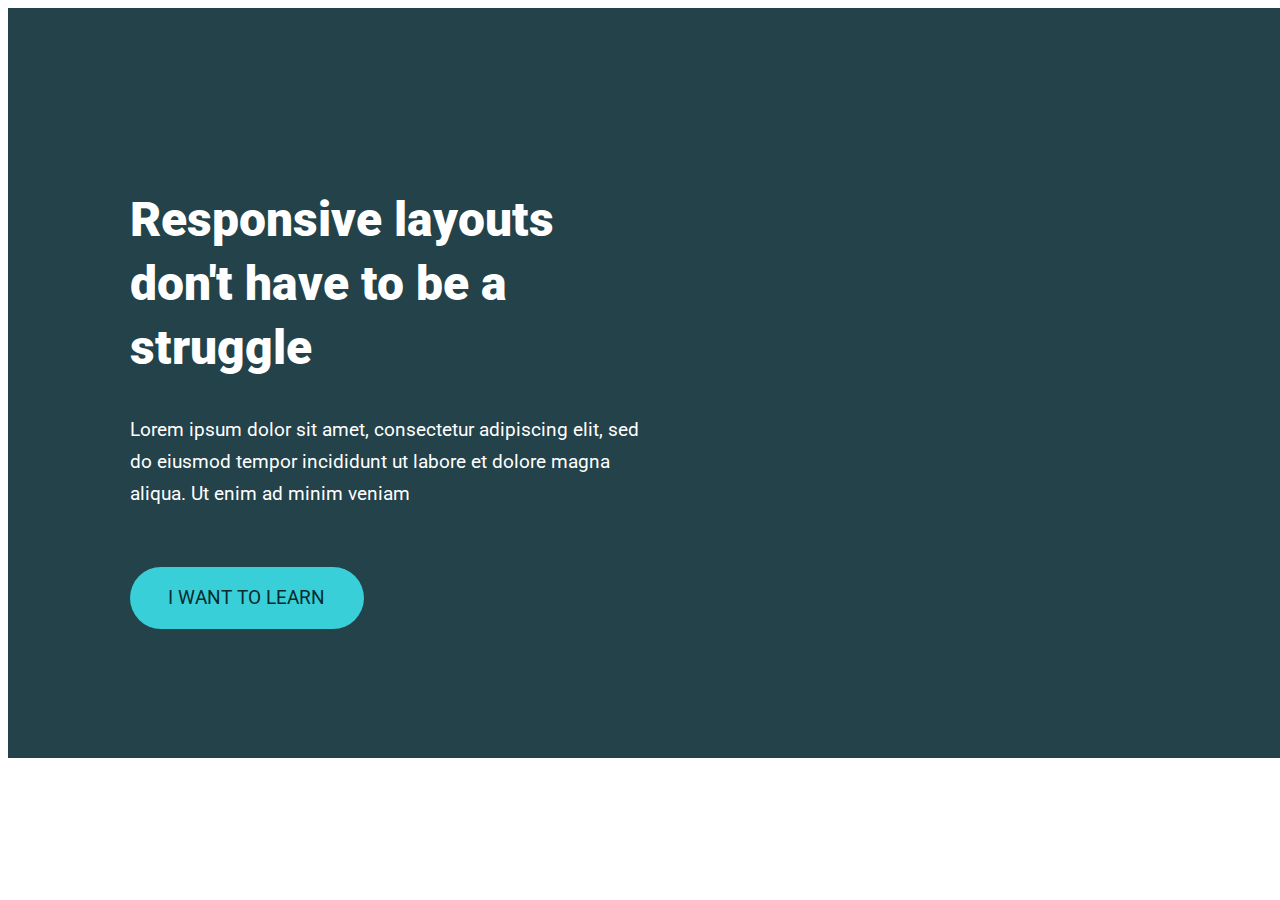
==== Day5-Practice-time!/index.html @ 3a05848a "Day 5 Practice what I've learned" ====
<!DOCTYPE html>
<html lang="en">

    <head>
        <meta charset="UTF-8">
        <meta http-equiv="X-UA-Compatible" content="IE=edge">
        <meta name="viewport" content="width=device-width, initial-scale=1.0">
        <link rel="stylesheet" href="style.css">
        <title>Day5 Practice</title>
    </head>

    <body>


        <div class="container">
            <div class="content">
                <h1>Responsive layouts don't have to be a struggle</h1>
                <p>Lorem ipsum dolor sit amet, consectetur adipiscing elit, sed do eiusmod tempor incididunt ut labore et
                    dolore magna
                    aliqua. Ut enim ad minim veniam</p>
                <a
                    href="https://www.figma.com/file/dGPcL6Ym2avOt4736aHb2B/conquer-responsive-layout-week-1-final-challenge?node-id=1%3A2">i
                    want to learn</a>
            </div>
        </div>
    </body>

</html>
---- Day5-Practice-time!/style.css ----
@import url('https://fonts.googleapis.com/css2?family=Roboto:ital,wght@0,400;1,900&display=swap');
*{
    font-family: 'Roboto', sans-serif;
    box-sizing: border-box;
}

.container {
    background-color: #23424A;
    width: 100vw;
    padding: 148px 122px;
}

.content {
    max-width: 650px;
    width: 50%;
    color: #ffffff;
}

h1 {
    font-size: 3rem;
    font-weight: 900;
    line-height: 4rem;
    margin-bottom: 0.7em;
}
p {
    font-weight: 400;
    font-size: 1.2rem;
    line-height: 2rem;
    margin-bottom: 4em;
}

a {
    text-decoration: none;
    color: #072A2D;
    background-color: #38CFD9;
    text-transform: uppercase;
    font-size: 1.2rem;
    border-radius: 100px;
    padding: 1em 2em;
}
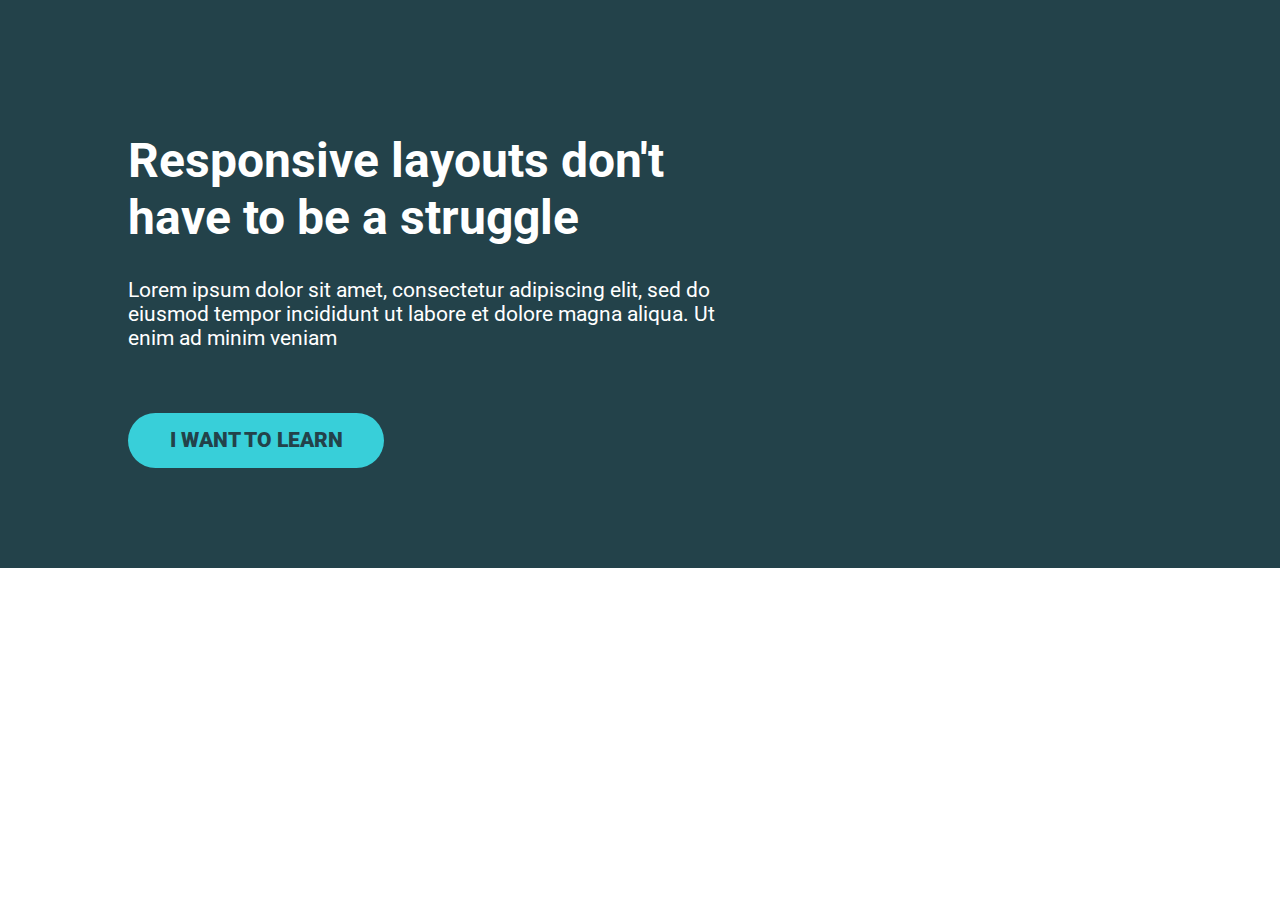
==== commit 5f5870d4: "Day 5  challenge solution" ====
--- a/Day5-Practice-time!/index.html
+++ b/Day5-Practice-time!/index.html
@@ -12,15 +12,18 @@
     <body>
 
 
-        <div class="container">
-            <div class="content">
-                <h1>Responsive layouts don't have to be a struggle</h1>
-                <p>Lorem ipsum dolor sit amet, consectetur adipiscing elit, sed do eiusmod tempor incididunt ut labore et
-                    dolore magna
-                    aliqua. Ut enim ad minim veniam</p>
-                <a
-                    href="https://www.figma.com/file/dGPcL6Ym2avOt4736aHb2B/conquer-responsive-layout-week-1-final-challenge?node-id=1%3A2">i
-                    want to learn</a>
+        <div class="hero">
+            <div class="container">
+                <div class="hero__text">
+                    <h1>Responsive layouts don't have to be a struggle</h1>
+                    <p>Lorem ipsum dolor sit amet, consectetur adipiscing elit, sed do eiusmod tempor incididunt ut
+                        labore et
+                        dolore magna
+                        aliqua. Ut enim ad minim veniam</p>
+                    <a class="btn"
+                        href="https://www.figma.com/file/dGPcL6Ym2avOt4736aHb2B/conquer-responsive-layout-week-1-final-challenge?node-id=1%3A2">i
+                        want to learn</a>
+                </div>
             </div>
         </div>
     </body>
--- a/Day5-Practice-time!/style.css
+++ b/Day5-Practice-time!/style.css
@@ -1,41 +1,52 @@
 @import url('https://fonts.googleapis.com/css2?family=Roboto:ital,wght@0,400;1,900&display=swap');
-*{
-    font-family: 'Roboto', sans-serif;
+*, *::before, *::after {
+    
     box-sizing: border-box;
 }
 
-.container {
-    background-color: #23424A;
-    width: 100vw;
-    padding: 148px 122px;
-}
-
-.content {
-    max-width: 650px;
-    width: 50%;
-    color: #ffffff;
+body {
+    margin: 0;
+    font-family: 'Roboto', sans-serif;
+    font-size: 1.3rem; 
 }
 
 h1 {
     font-size: 3rem;
-    font-weight: 900;
-    line-height: 4rem;
-    margin-bottom: 0.7em;
-}
-p {
-    font-weight: 400;
-    font-size: 1.2rem;
-    line-height: 2rem;
-    margin-bottom: 4em;
 }
 
-a {
-    text-decoration: none;
-    color: #072A2D;
-    background-color: #38CFD9;
-    text-transform: uppercase;
-    font-size: 1.2rem;
-    border-radius: 100px;
-    padding: 1em 2em;
+.container {
+    width: 80%;
+    max-width: 1100px;
+    margin: 0 auto;
 }
 
+.hero {
+    padding: 100px 0 ;
+    background-color: #23424a;
+    color: #fff;
+}
+
+.hero__text {
+    width: 60%;
+
+}
+
+.hero p {
+    margin-bottom: 3em;
+}
+
+.btn {
+    display: inline-block;
+    text-decoration: none;
+    text-transform: uppercase;
+    color: #23424a;
+    font-weight: 900;
+    background-color: #38cfd9;
+    padding: .75em 2em;
+    border-radius: 100px;
+}
+
+.btn:hover,
+.btn:focus {
+    opacity: .75;
+}